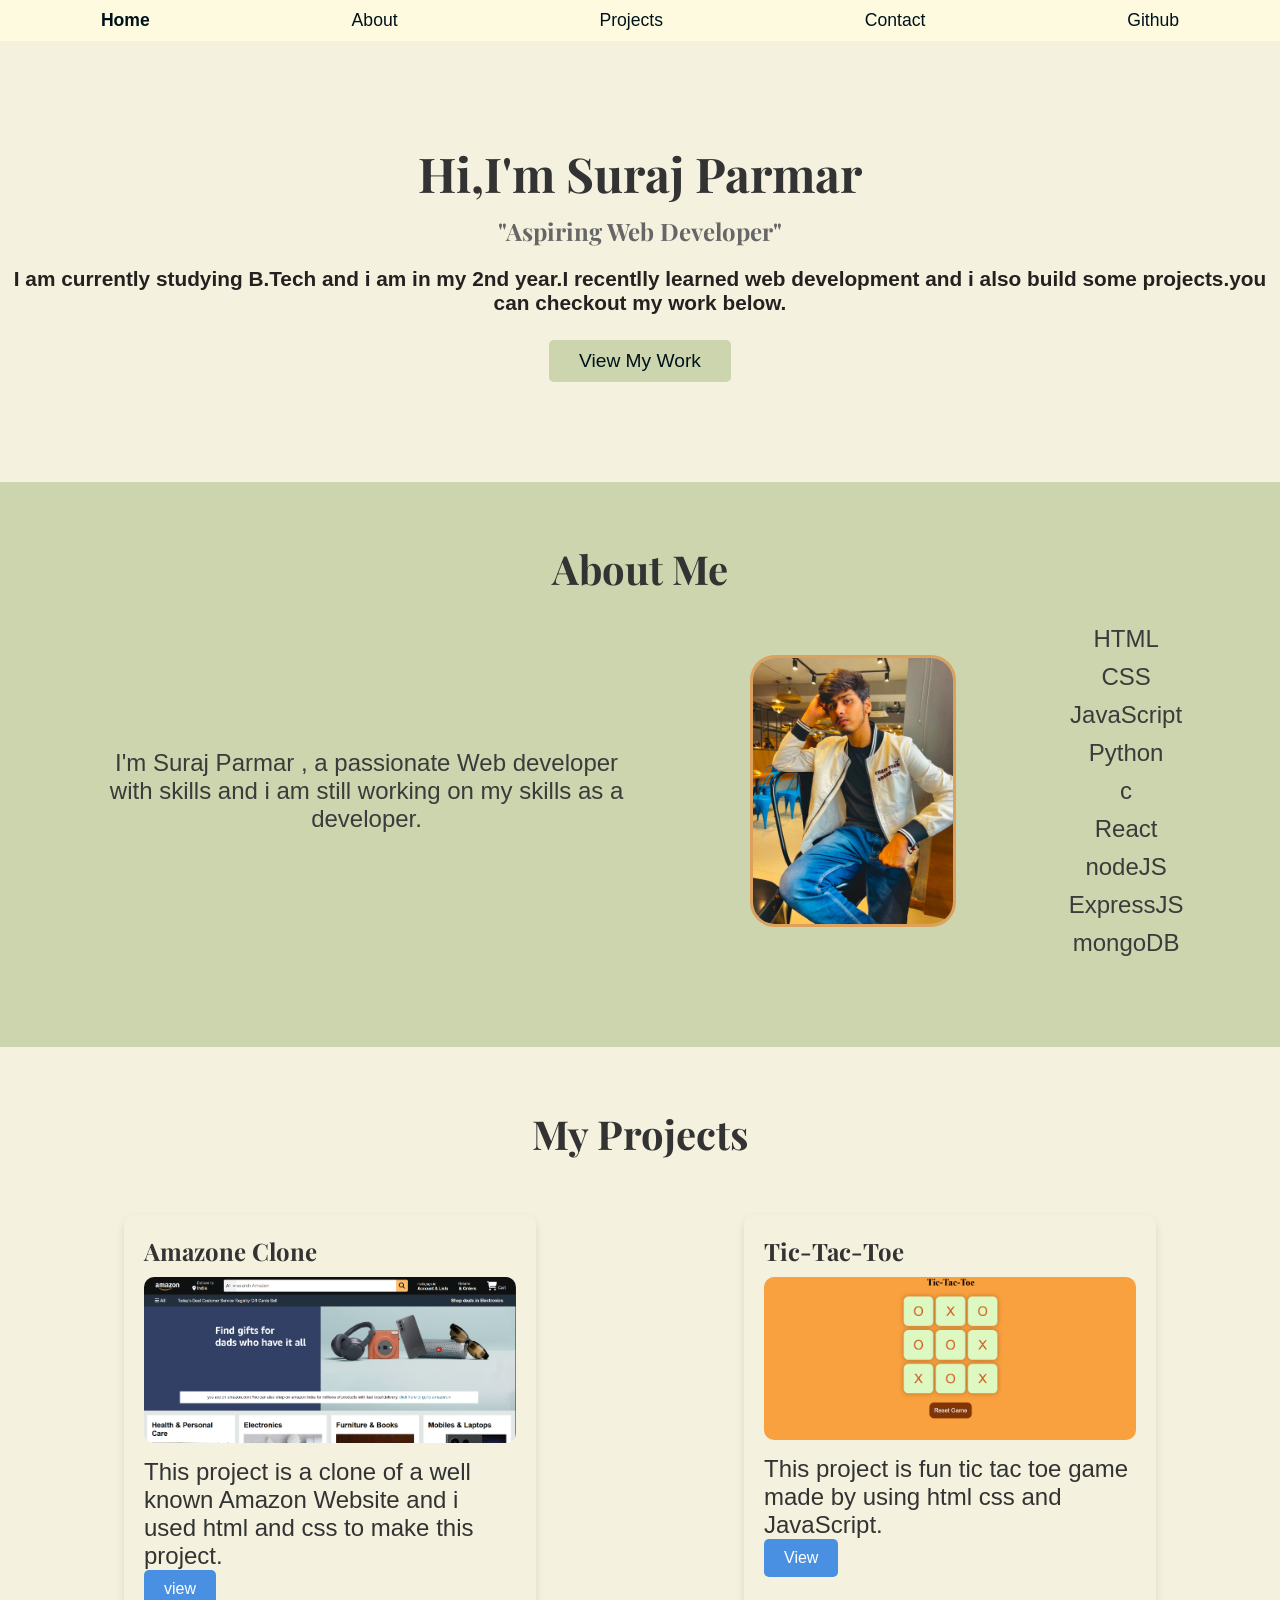
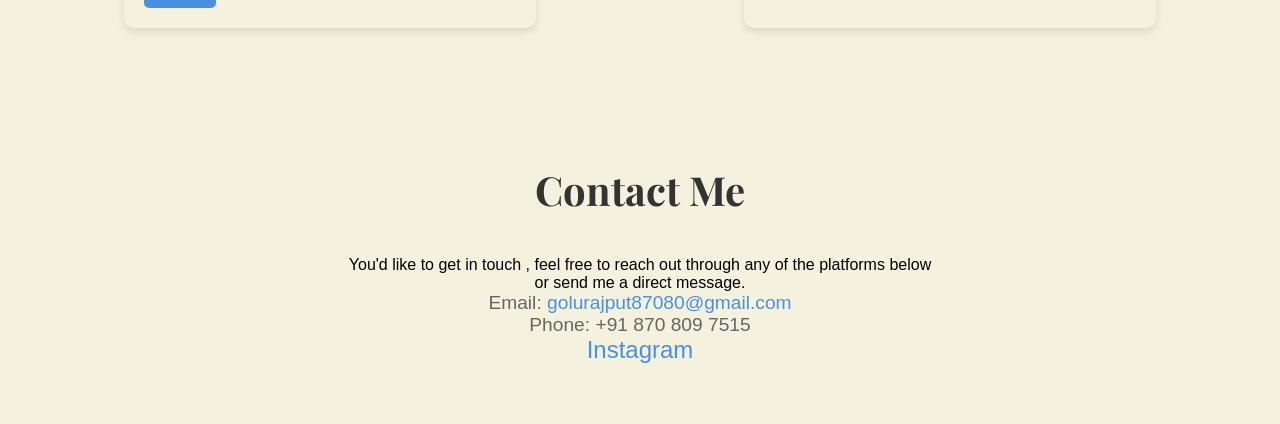
==== index.html @ a8a0b746 "Initial portfolio project commit" ====
<!DOCTYPE html>
<html lang="en">
<head>
    <meta charset="UTF-8">
    <meta name="viewport" content="width=device-width, initial-scale=1.0">
    <title>personal portfolio Website</title>
    <link rel="stylesheet" href="style.css">
    <link rel="preconnect" href="https://fonts.googleapis.com">
<link rel="preconnect" href="https://fonts.gstatic.com" crossorigin>
<link href="https://fonts.googleapis.com/css2?family=Playfair+Display:ital,wght@0,400..900;1,400..900&display=swap" rel="stylesheet">
</head>
<body>
 <div class="container">
    <nav class="navbar">
        <ul>
            <li class="Home ">
            <a href="#Home">Home</a>
            </li>
            <li class="About"><a href="#About">About</a></li>
            <li class="project-home"><a href="#projects">Projects</a></li>
            <li class="contact-home"><a href="#contact">Contact</a></li>
            <li class="github"><a href="https://github.com/SURAJ-PARMAR2005">Github</a></li>
        </ul>
    </nav>
 </div>
<div class="herosection" id="Home">
    <h1>Hi,I'm Suraj Parmar</h1>
    <h3>"Aspiring Web Developer"</h3>
    <h4>I am currently studying B.Tech and i am in my 2nd year.I recentlly learned web development and i also build some projects.you can checkout my work below.</h4>
    <a href="#projects" class="btn">View My Work</a>
</div>
<div class="Aboutme" id="About">
    <h2>About Me</h2>
    <div class="about-container">
        <div class="about-text">
            I'm Suraj Parmar , a passionate Web developer with skills and i am still working on my skills as a developer.
        </div>
       <div class="about-image">
        <img src="img.jpg" alt="My Profile picture">
       </div> 
       <div class="about-skills">
        <ul>
            <li>HTML</li>
            <li>CSS</li>
            <li>JavaScript</li>
            <li>Python</li>
            <li>c</li>
            <li>React</li>
            <li>
                nodeJS
            </li>
            <li>ExpressJS</li>
            <li>mongoDB</li>
        </ul>
       </div>
    </div>
  </div>
  <div class="projects" id="projects">
    <h2>My Projects</h2>
    <div class="project-container">
        <div class="project-card">
            <h3>Amazone Clone</h3>
            <img src="amazon project ss.png" alt="Amazon clone ss">
            <p>This project is a clone of a well known Amazon Website and i used html and css to make this project.</p>
            <a href="https://your-project-link .com" class="btn">view</a>
        </div>
        <div class="project-card">
            <h3>Tic-Tac-Toe</h3>
            <img src="tic-tac-toe.png" alt="Tic-Tac-Toe ss">
            <P>This project is fun tic tac toe game made by using html css and JavaScript.</P>
            <a href="https://your-project-link.com" class="btn">View</a>
        </div>
    </div>
  </div>
  <div class="contacts" id="contact">
    <h2>Contact Me</h2>
    <div class="contact-container">
        <p>You'd like to get in touch , feel free to reach out through any of the platforms below or send me a direct message.</p>
        <div class="contact-info">
            <p>Email: <a href="mailto:golurajput87080@gmail.com">golurajput87080@gmail.com</a></p>
            <p>Phone: +91 870 809 7515</p>
        </div>
        <div class="social-media">
            <a href="https://instagram.com/suraj_parmar____" target="_blank">Instagram</a>
        </div>
    </div>
  </div>
    <script src="script.js"></script>
</body>
</html>
---- style.css ----
*{
    margin:0px;
    padding:0px;
}

.navbar ul{
    list-style-type: none;
    display:flex;
    justify-content:space-around;
    background-color:#fefae0;
    padding:10px 0;
}
.navbar ul li{
    display:inline;
}

.navbar ul li a{
    color:#001219;
    text-decoration:none;
    padding:10px 20px;
    font-size: 1.1rem;
    transition: background-color 0.3s;;
}

.navbar ul li a:hover{
    background-color:#fcbf49 ;
    border-radius:5px;
}

.herosection{
    background-color: #f4f1de;
    text-align: center;
    padding: 100px 0;
}
.herosection h1{
    font-size: 3em;
    color:#333333;
    margin-bottom:10px;
}
.herosection h3{
    font-size:1.5em;
    color:#666666;
    margin-bottom:20px;
}
.herosection h4{
    font-size:1.3em;
    color:#252121;
    margin-bottom: 25px;
}
.herosection a{
    display :inline-block;
    padding:10px 30px;
    background-color: #ccd5ae;
    color:#001219;
    text-decoration:none;
    border-radius:5px;
    font-size:1.2em;
    transform: background-color 0.3s;
}

.herosection .btn:hover{
    background-color: #fcbf49;
}
.Aboutme{
    background-color: #ccd5ae;
    padding:60px 20px;
    text-align: center;
}
.Aboutme h2{
    font-size: 2.5em;
    color:#333333;
}
.about-container{
    display:flex;
    justify-content: space-around;
    align-items: center;
    padding:20px;
}
.about-text{
    width:45%;
    font-size:1.5em;
    color:#3b3b3b;
}
.about-image img{
    width:200px;
    height:auto;
    border-radius:25px;
    border:3px solid #dda15e;
}
.about-skills ul{
    list-style-type: none;
    padding:0;
}
.about-skills li{
    font-size: 1.5em;
    color:#3b3b3b;
    margin:10px 0;
}
.projects{
    background-color:#f4f1de;
    padding: 60px 20px;
    text-align: center;
}
.project-card img{
    width:100%;
    height:auto;
    border-radius:10px;
    margin-bottom: 15px;
}
.projects h2{
    font-size: 2.5em;
    color:#333333;
    margin-bottom:40px;
}
.project-container{
    display:flex;
    justify-content:space-around;
    flex-wrap:wrap;
}
.project-card{
    background-color:#f4f1de;
    padding:20px;
    margin:15px;
    width: 30%;box-shadow:0 4px 8px rgba(0,0,0,0.1);
    border-radius:10px;
    text-align:left;
}
.project-card h3{
    font-size:1.5em;
    color:#333333;
    margin-bottom:10px; 
}

.project-card p{
    font-size:1.5em;
    color:#333333;
    margin-top: 10px;
}

.project-card .btn{
    display: inline-block;
    padding: 10px 20px;
    background-color: #4A90E2;
    color:white;
    text-decoration: none;
    border-radius:5px;
    transition: background-color 0.3s;
}
.project-card .btn:hover{
    background-color: #dda15e;
}
.contacts{
    background-color:#f4f1de;
    padding: 60px 20px;
    text-align:center;
}

.contacts h2{
    font-size:2.5em;
    color:#333333;
    margin-bottom:40px;
}

.contact-container{
    max-width:600px;
    margin:0 auto;
}

.contact-info p{
    font-size: 1.2em;
    color:#666666;
}
.contact-info a{
    color:#4A90E2;
    text-decoration: none;
}
.contact-info a:hover{
    text-decoration:underline;
}
.social-media a{
margin:0 10px;
color:#4A90E2;
text-decoration: none;
font-size: 1.5em;
}

.social-media a:hover{
    color:#dda15e;
}

body{
    font-family:'Roboto' , sans-serif;
}
h1, h2, h3{
    font-family: 'Playfair Display' , serif;
}

html{
    scroll-behavior: smooth;
}

nav a.active{
    color:#ff4500;
    font-weight: bold;
}

/* General mobile styles (for screens less than 768px wide) */
@media (max-width: 768px) {
    /* Container adjustments */
    .container {
        flex-direction: column;
        padding: 10px;
    }

    /* Navbar */
    nav ul {
        flex-direction: column;  /* Stack menu vertically */
        text-align: center;
        padding:0px;
        margin:0;
        width:100%;
    }

    nav ul li {
        margin: 5px 0;  /* Add space between menu items */
    }
   nav{
    padding:10px 0;
    width:100%;
   }
    /* Hero Section */
    .herosection h1 {
        font-size: 24px;  /* Smaller font size for phones */
    }

    .herosection h3 {
        font-size: 18px;
    }

    .herosection h4 {
        font-size: 16px;
    }

    .herosection .btn {
        padding: 10px 20px;
    }

    /* About Section */
    .about-container {
        flex-direction: column;
        text-align: center;  /* Center text for mobile */
    }

    .about-image {
        margin: 20px 0;  /* Add spacing around the image */
    }

    /* Projects Section */
    .project-container {
        flex-direction: column;  /* Stack project cards vertically */
    }

    .project-card {
        margin: 20px 0;
    }

    /* Contact Section */
    .contact-container {
        text-align: center;  /* Center contact info on mobile */
    }
}

/* Extra small screens (less than 480px) */
@media (max-width: 480px) {
    /* Even smaller adjustments for very small phones */

    nav a{
        padding: 8px 10px;
        font-size:14px;
    }
    nav{
        padding:8px 0;
    }
    .herosection h1 {
        font-size: 20px;
    }

    .herosection h3 {
        font-size: 16px;
    }

    .herosection h4 {
        font-size: 14px;
    }

    .project-card h3 {
        font-size: 18px;
    }

    .contact-container p {
        font-size: 14px;
    }
}
img {
    max-width: 100%;
    height: auto;  /* Maintain aspect ratio */
    display: block;  /* Remove unnecessary gaps */
}
.btn {
    padding: 10px 20px;  /* Adjust padding for smaller screens */
    font-size: 16px;
}

@media (max-width: 480px) {
    .btn {
        padding: 8px 16px;
        font-size: 14px;
    }
}
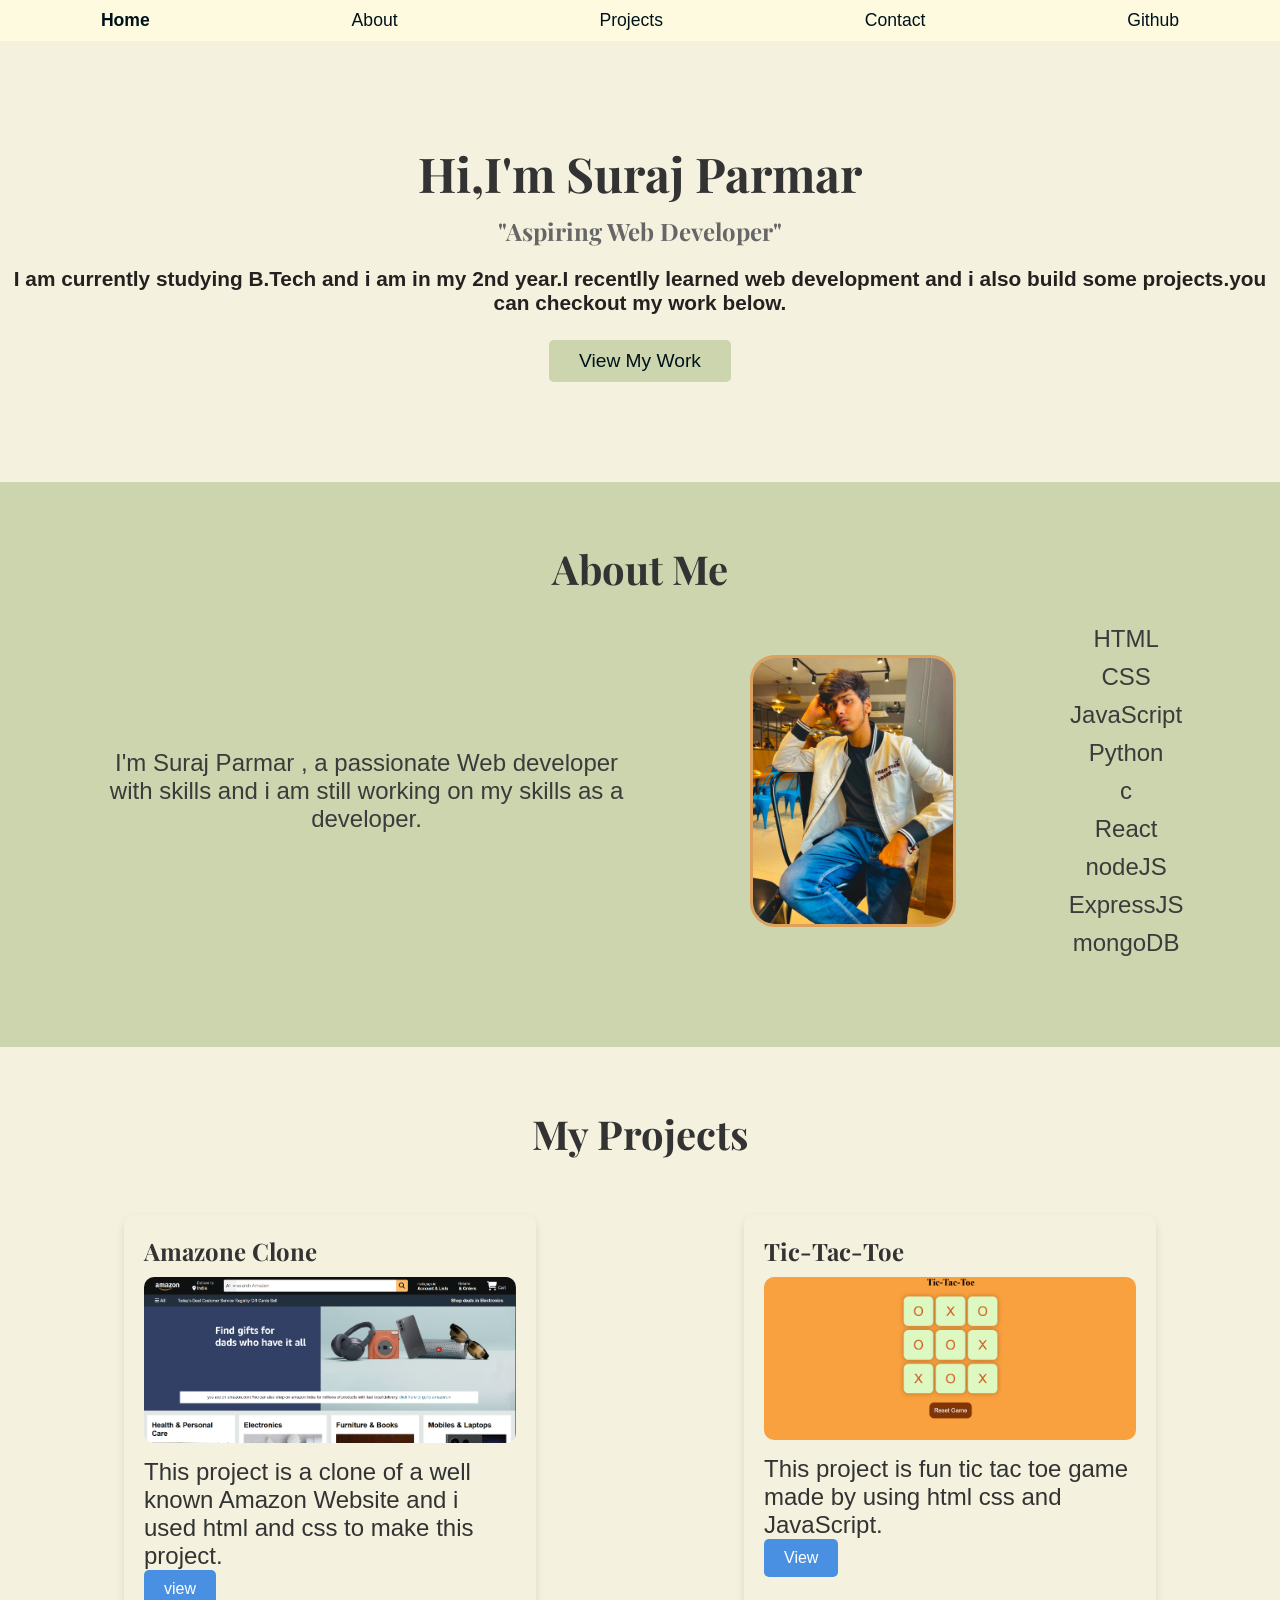
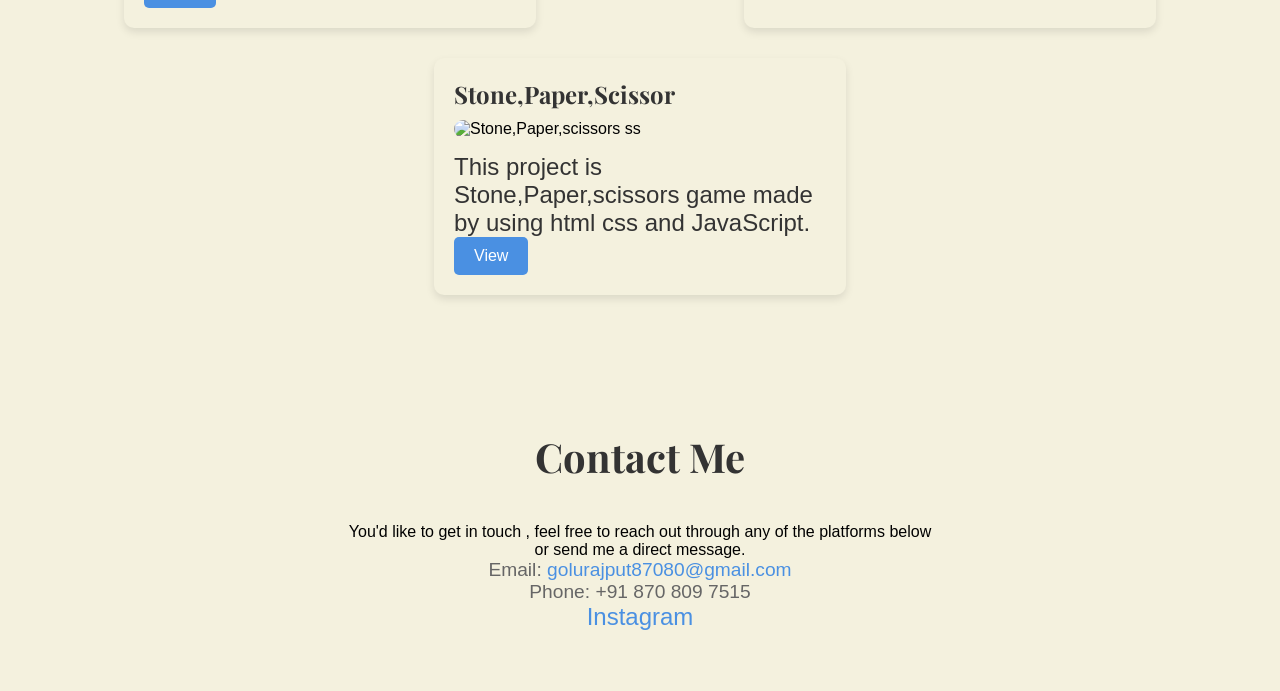
==== commit 934cb921: "Update index.html added strone paper scissor card" ====
--- a/index.html
+++ b/index.html
@@ -62,13 +62,19 @@
             <h3>Amazone Clone</h3>
             <img src="amazon project ss.png" alt="Amazon clone ss">
             <p>This project is a clone of a well known Amazon Website and i used html and css to make this project.</p>
-            <a href="https://your-project-link .com" class="btn">view</a>
+            <a href="https://surajamazon.netlify.app/" class="btn">view</a>
         </div>
         <div class="project-card">
             <h3>Tic-Tac-Toe</h3>
             <img src="tic-tac-toe.png" alt="Tic-Tac-Toe ss">
             <P>This project is fun tic tac toe game made by using html css and JavaScript.</P>
-            <a href="https://your-project-link.com" class="btn">View</a>
+            <a href="https://tictactoegamebysuraj.netlify.app/" class="btn">View</a>
+        </div>
+         <div class="project-card">
+            <h3>Stone,Paper,Scissor</h3>
+            <img src="Stone,Paper,scissors.png" alt="Stone,Paper,scissors ss">
+            <P>This project is Stone,Paper,scissors game made by using html css and JavaScript.</P>
+            <a href="https://spsgamebysuraj.netlify.app/" class="btn">View</a>
         </div>
     </div>
   </div>
@@ -87,4 +93,4 @@
   </div>
     <script src="script.js"></script>
 </body>
-</html>+</html>
